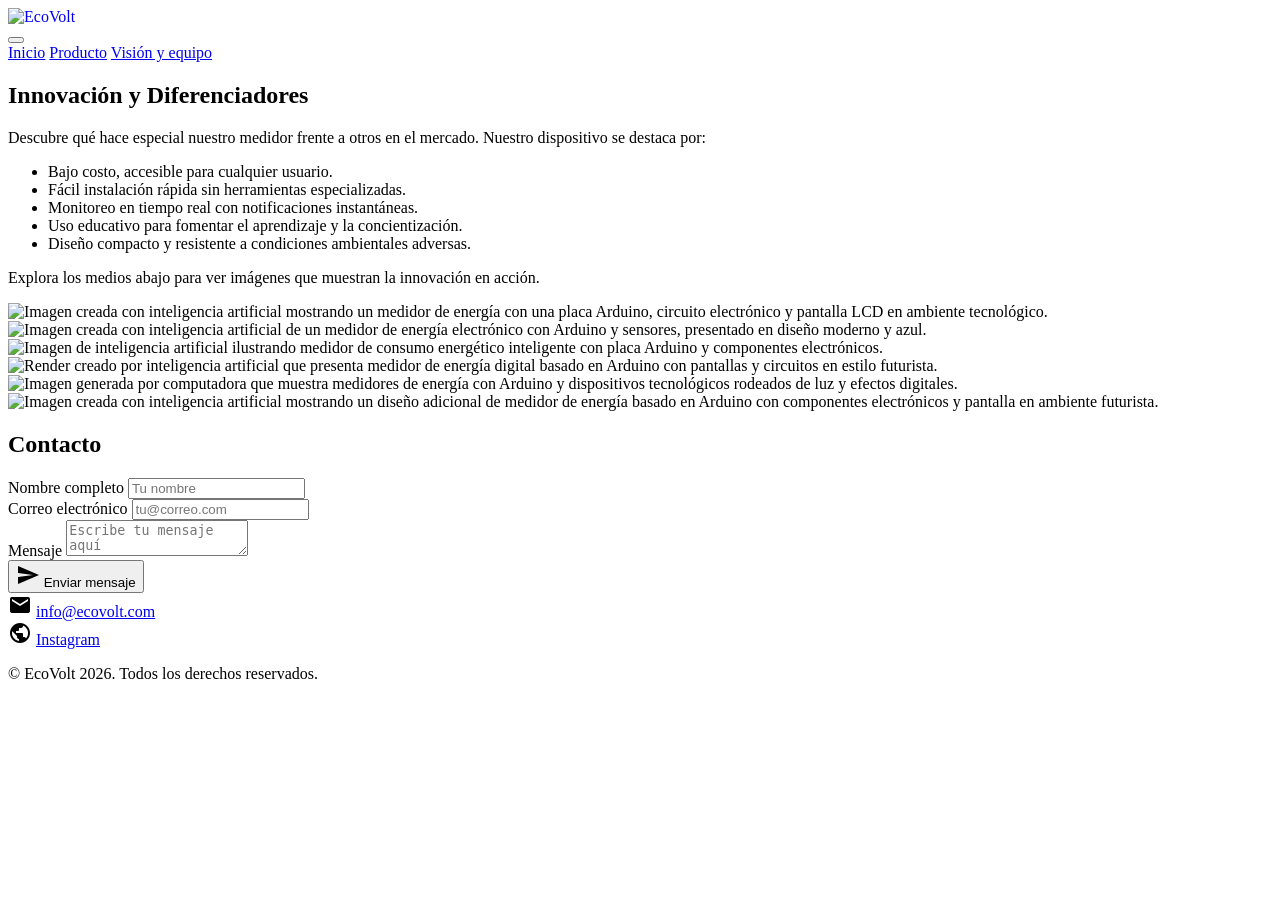
==== Diferenciadores y Contacto.html.html @ 09aa0443 "Add files via upload" ====
<!DOCTYPE html>
<html lang="es">
<head>
  <meta charset="UTF-8" />
  <meta name="viewport" content="width=device-width, initial-scale=1" />
  <title>Innovación y Contacto - EcoVolt </title>
  <link href="https://fonts.googleapis.com/icon?family=Material+Icons" rel="stylesheet" />
  <link rel="stylesheet" href="CSS/estilos.css">
</head>
<body>
 <header role="banner" aria-label="Encabezado principal">
    <a href="index.html" style="text-decoration: none;">
        <div class="brand" tabindex="0">
            <img src="img/Imagen2.png" alt="EcoVolt" class="header-avatar"> 
        
        </div>
    </a>

    <button class="menu-toggle" aria-label="Abrir menú" aria-controls="side-menu" aria-expanded="false">
        <span></span><span></span><span></span>
    </button>
</header>
  <aside id="side-menu" class="side-menu" aria-hidden="true">
    <nav>
      <a href="index.html">Inicio</a>
      <a href="Producto.html">Producto</a>
      <a href="Visión y equipo.html">Visión y equipo</a>
    </nav>
  </aside>
  <div class="side-menu-backdrop" hidden></div>

  <main class="content" role="main" tabindex="-1">
    <section id="innovation" tabindex="0" aria-labelledby="innovation-title">
      <div>
        <h2 id="innovation-title">Innovación y Diferenciadores</h2>
        <p>
          Descubre qué hace especial nuestro medidor frente a otros en el mercado. Nuestro dispositivo se destaca por:
        </p>
          <ul>
            <li>Bajo costo, accesible para cualquier usuario.</li>
            <li>Fácil instalación rápida sin herramientas especializadas.</li>
            <li>Monitoreo en tiempo real con notificaciones instantáneas.</li>
            <li>Uso educativo para fomentar el aprendizaje y la concientización.</li>
            <li>Diseño compacto y resistente a condiciones ambientales adversas.</li>
          </ul>
        <p>
          Explora los medios abajo para ver imágenes que muestran la innovación en acción.
        </p>
      </div>
      <div class="media-gallery" aria-label="Galería de imágenes creadas por inteligencia artificial que muestran medidores de energía basados en Arduino con circuitos, pantallas LCD y componentes electrónicos modernos en un diseño tecnológico y atractivo.">
        <img src="https://storage.googleapis.com/workspace-0f70711f-8b4e-4d94-86f1-2a93ccde5887/image/009ec55e-9311-44a3-8ab2-e77b67ff3dad.png" alt="Imagen creada con inteligencia artificial mostrando un medidor de energía con una placa Arduino, circuito electrónico y pantalla LCD en ambiente tecnológico." loading="lazy" />
        <img src="https://storage.googleapis.com/workspace-0f70711f-8b4e-4d94-86f1-2a93ccde5887/image/89dae9f4-01cb-4c45-a174-bad130ab3186.png" alt="Imagen creada con inteligencia artificial de un medidor de energía electrónico con Arduino y sensores, presentado en diseño moderno y azul." loading="lazy" />
        <img src="https://storage.googleapis.com/workspace-0f70711f-8b4e-4d94-86f1-2a93ccde5887/image/6351490c-fdf3-46c3-add4-47fbbcfec53c.png" alt="Imagen de inteligencia artificial ilustrando medidor de consumo energético inteligente con placa Arduino y componentes electrónicos." loading="lazy" />
        <img src="https://storage.googleapis.com/workspace-0f70711f-8b4e-4d94-86f1-2a93ccde5887/image/d6f19b02-9171-4ed7-9eba-3681d1788fae.png" alt="Render creado por inteligencia artificial que presenta medidor de energía digital basado en Arduino con pantallas y circuitos en estilo futurista." loading="lazy" />
        <img src="https://storage.googleapis.com/workspace-0f70711f-8b4e-4d94-86f1-2a93ccde5887/image/56b42b33-ff11-4efa-a3ee-f2216699ab27.png" alt="Imagen generada por computadora que muestra medidores de energía con Arduino y dispositivos tecnológicos rodeados de luz y efectos digitales." loading="lazy" />
        <img src="https://storage.googleapis.com/workspace-0f70711f-8b4e-4d94-86f1-2a93ccde5887/image/20037050-df45-4571-b558-d67d5b9e5825.png" alt="Imagen creada con inteligencia artificial mostrando un diseño adicional de medidor de energía basado en Arduino con componentes electrónicos y pantalla en ambiente futurista." loading="lazy" />
      </div>
    </section>

    <section id="contact" tabindex="0" aria-labelledby="contact-title">
      <div>
        <h2 id="contact-title">Contacto</h2>
        <form id="contact-form" novalidate aria-describedby="form-status">
          <label for="name">Nombre completo</label>
          <input type="text" id="name" name="name" required aria-required="true" autocomplete="name" placeholder="Tu nombre" />
          <div class="error-message" id="error-name" aria-live="polite"></div>

          <label for="email">Correo electrónico</label>
          <input type="email" id="email" name="email" required aria-required="true" autocomplete="email" placeholder="tu@correo.com" />
          <div class="error-message" id="error-email" aria-live="polite"></div>

          <label for="message">Mensaje</label>
          <textarea id="message" name="message" required aria-required="true" placeholder="Escribe tu mensaje aquí"></textarea>
          <div class="error-message" id="error-message" aria-live="polite"></div>

          <button type="submit" class="btn-submit" aria-describedby="form-status">
            <span class="material-icons" aria-hidden="true">send</span> Enviar mensaje
          </button>
          <div id="form-status" role="alert" aria-live="assertive" class="success-message" style="display:none;">Mensaje enviado con éxito. ¡Gracias por contactarnos!</div>
        </form>
      </div>
      <div class="contact-info" aria-label="Información de contacto">
        <div class="info-item">
          <span class="material-icons" aria-hidden="true">email</span>
          <a href="mailto:info@medidorinteligente.com" tabindex="0">info@ecovolt.com</a>
        </div>
        <div class="info-item">
          <span class="material-icons" aria-hidden="true">public</span>
          <a href="https://www.instagram.com/ecovolt25/profilecard/?igsh=MWtoOHR5aDAxZGk5eA==" target="_blank" rel="noopener noreferrer" tabindex="0" aria-label="Síguenos en instagram">Instagram</a>
        </div>
    </section>
  </main>

<footer role="contentinfo">
  <p>&copy; EcoVolt 2026. Todos los derechos reservados.</p>
  </a>
  </div>
</footer>

  <script>
    (function(){
      const btn = document.querySelector('.menu-toggle');
      const menu = document.getElementById('side-menu');
      const backdrop = document.querySelector('.side-menu-backdrop');
      function openMenu(){
        menu.classList.add('open');
        backdrop.hidden = false; backdrop.classList.add('show');
        btn.setAttribute('aria-expanded','true');
        menu.setAttribute('aria-hidden','false');
      }
      function closeMenu(){
        menu.classList.remove('open');
        backdrop.classList.remove('show');
        setTimeout(()=>{ backdrop.hidden = true; }, 200);
        btn.setAttribute('aria-expanded','false');
        menu.setAttribute('aria-hidden','true');
      }
      btn.addEventListener('click', ()=>{
        if(menu.classList.contains('open')) closeMenu(); else openMenu();
      });
      backdrop.addEventListener('click', closeMenu);
      document.addEventListener('keydown', (e)=>{ if(e.key==='Escape') closeMenu(); });
    })();
  </script>
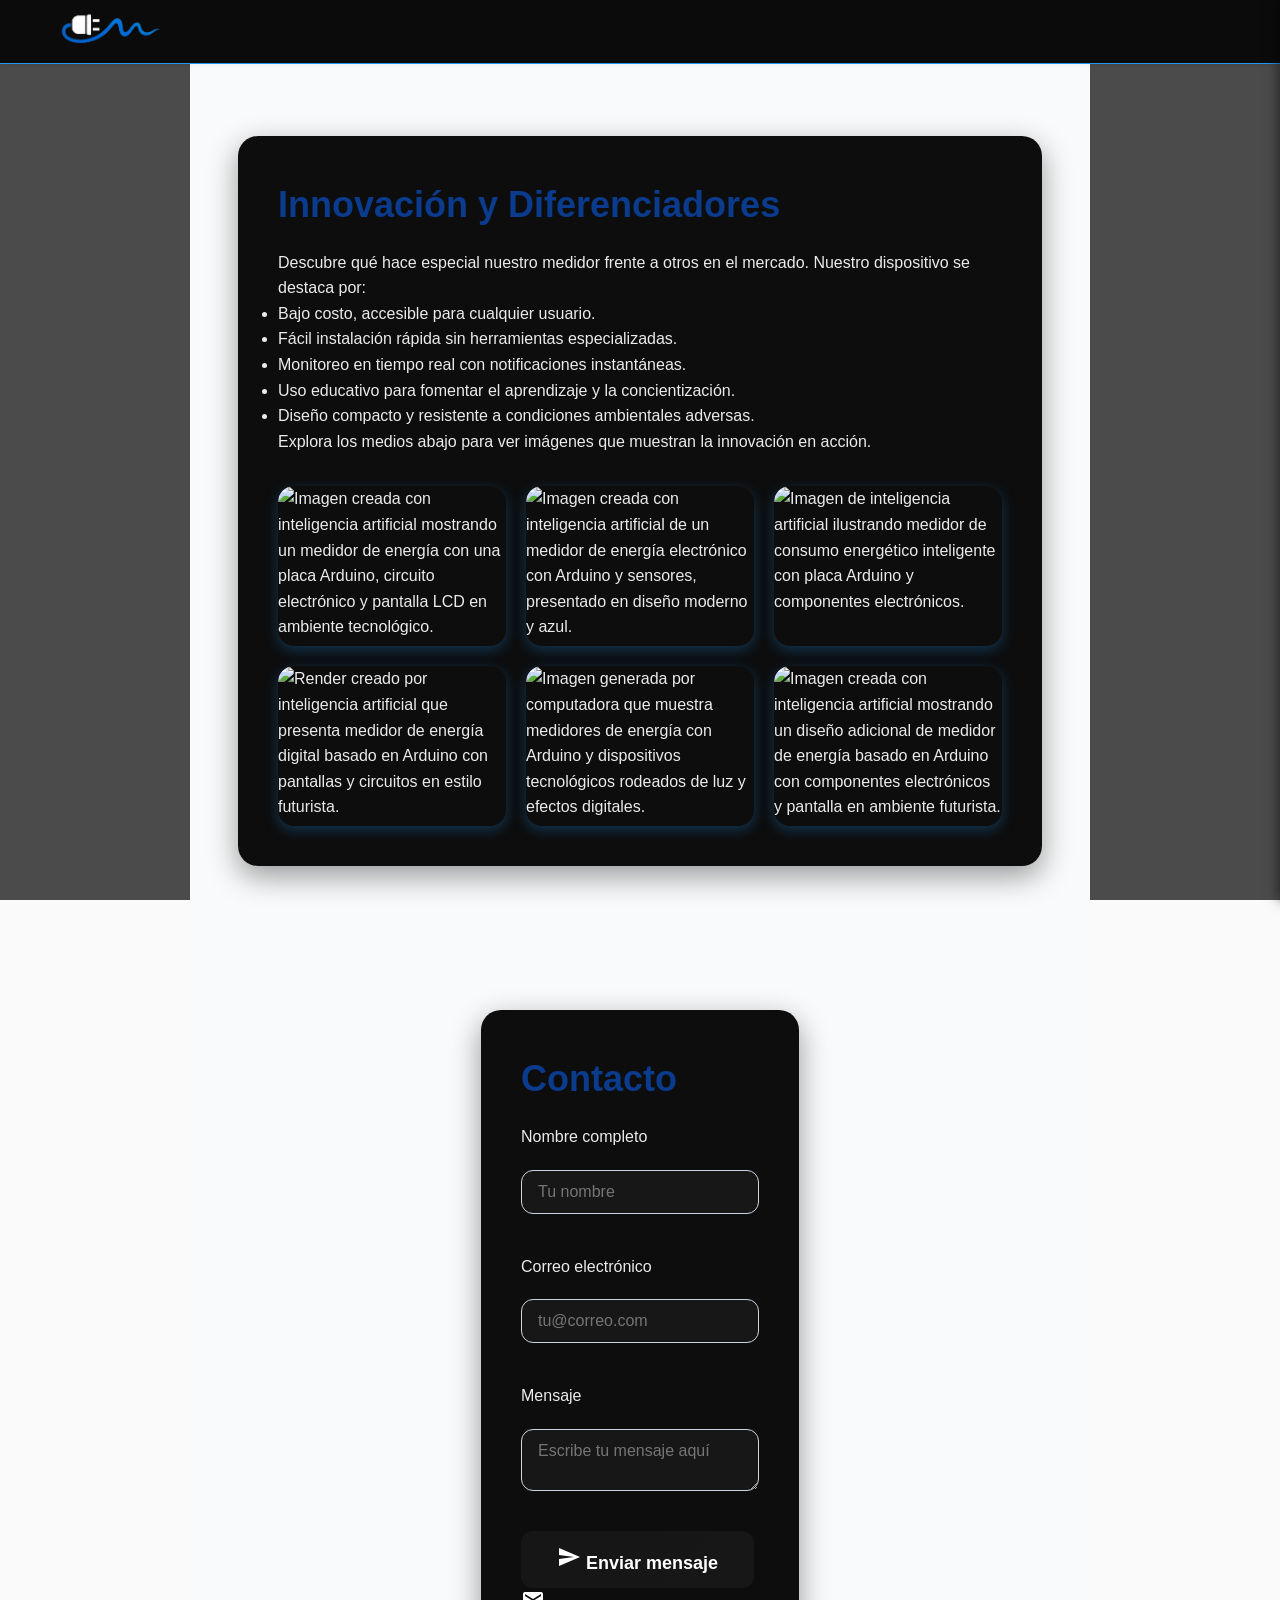
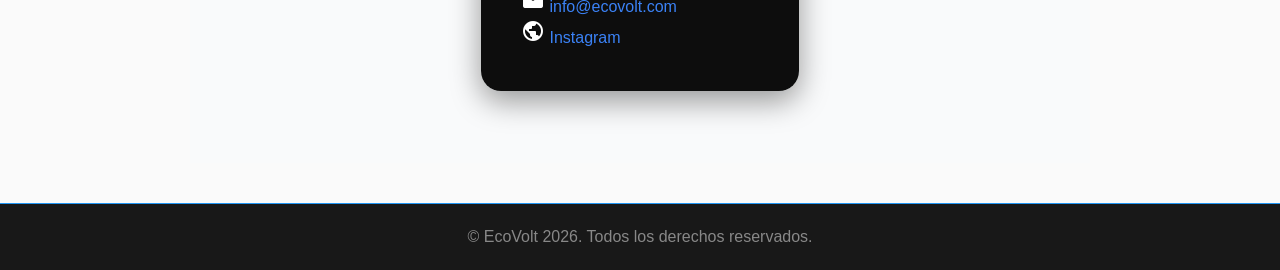
==== commit 56cbb310: "Add files via upload" ====
--- a/Diferenciadores y Contacto.html.html
+++ b/Diferenciadores y Contacto.html.html
@@ -5,13 +5,13 @@
   <meta name="viewport" content="width=device-width, initial-scale=1" />
   <title>Innovación y Contacto - EcoVolt </title>
   <link href="https://fonts.googleapis.com/icon?family=Material+Icons" rel="stylesheet" />
-  <link rel="stylesheet" href="CSS/estilos.css">
+  <link rel="stylesheet" href="estilos.css">
 </head>
 <body>
  <header role="banner" aria-label="Encabezado principal">
     <a href="index.html" style="text-decoration: none;">
         <div class="brand" tabindex="0">
-            <img src="img/Imagen2.png" alt="EcoVolt" class="header-avatar"> 
+            <img src="Imagen2.png" alt="EcoVolt" class="header-avatar"> 
         
         </div>
     </a>
--- a/estilos.css
+++ b/estilos.css
@@ -0,0 +1,384 @@
+/* Esto es para que todos los elementos y sus hijos usen el mismo sistema de caja */
+*, *::before, *::after {
+  box-sizing: border-box;
+}
+
+/* Botón menú hamburguesa */
+.menu-toggle {
+  margin-left: auto;
+  width: 40px;
+  height: 32px;
+  background: transparent;
+  border: none;
+  padding: 6px;
+  display: flex;
+  flex-direction: column;
+  justify-content: space-between;
+  cursor: pointer;
+}
+.menu-toggle span {
+  display: block;
+  height: 3px;
+  background: #0b3b8c;
+  border-radius: 2px;
+}
+
+/* Panel lateral derecho */
+.side-menu {
+  position: fixed;
+  top: 0;
+  right: -280px;
+  width: 280px;
+  height: 100%;
+  background: #000000;
+  box-shadow: -2px 0 12px rgba(0,0,0,0.12);
+  transition: right 0.2s ease;
+  padding: 80px 24px 24px;
+  z-index: 1100;
+}
+.side-menu.open { right: 0; }
+.side-menu nav { margin: 0 -24px; }
+.side-menu nav a {
+  display: block;
+  padding: 12px 24px;
+  color: #0b3b8c;
+  text-decoration: none;
+  border-radius: 0;
+  transition: background 0.2s ease, color 0.2s ease;
+  text-transform: uppercase;
+  width: 100%;
+}
+.side-menu nav a:hover,
+.side-menu nav a:focus {
+  background: #0b3b8c;
+  color: #ffffff;
+}
+
+/* Backdrop */
+.side-menu {
+    position: fixed;
+    top: 0;
+    right: -280px;
+    width: 280px;
+    height: 100%;
+    background: #121212;
+    box-shadow: -2px 0 12px rgba(0,0,0,0.5);
+    transition: right 0.2s ease;
+    padding: 80px 24px 24px;
+    z-index: 1100;
+}
+.side-menu.open { right: 0; }
+.side-menu nav a {
+    display: block;
+    padding: 12px 24px;
+    color: #ffffff;
+    text-decoration: none;
+    text-transform: uppercase;
+    transition: 0.3s;
+}
+.side-menu nav a:hover {
+    background: #2196f3;
+    color: white;
+}
+
+.side-menu-backdrop {
+    position: fixed;
+    inset: 0;
+    background: rgba(0,0,0,0.5);
+    z-index: 1000;
+    opacity: 0;
+    transition: 0.2s ease;
+}
+.side-menu-backdrop.show { opacity: 1; }
+
+/* Tipografía base del sitio, con scroll suave y colores claros */
+html {
+  font-family: 'Inter', -apple-system, BlinkMacSystemFont, 'Segoe UI', Roboto, Oxygen,
+    Ubuntu, Cantarell, 'Open Sans', 'Helvetica Neue', sans-serif;
+  scroll-behavior: smooth; /* hace que el desplazamiento entre secciones sea suave */
+  font-size: 16px;
+  color-scheme: light;
+}
+
+/* El cuerpo ocupa toda la altura, y se organiza como rejilla con header-arriba, contenido y footer */
+body {
+  margin: 0;
+  min-height: 100vh;
+  background: #fafafa;
+  color: #1f2937;
+  display: grid;
+  grid-template-rows: 64px 1fr auto; /* header, contenido, footer */
+  overflow-y: scroll;
+  -webkit-font-smoothing: antialiased; /* suaviza tipografía en Mac */
+  -moz-osx-font-smoothing: grayscale; /* igual que el de arriba pero para Mac */
+}
+
+/* Enlaces normales con transición suave al pasar el cursor */
+a {
+  color: #3b82f6;
+  text-decoration: none;
+  transition: color 0.3s ease;
+}
+
+/* Hover y focus para los links */
+a:hover, a:focus {
+  color: #2563eb;
+  outline: none;
+}
+
+/* Para que los botones usen la misma letra que el resto */
+button {
+  font-family: inherit;
+  cursor: pointer;
+}
+
+/* Inputs y áreas de texto con misma fuente */
+input, textarea {
+  font-family: inherit;
+  font-size: 1rem;
+  color: #1f2937;
+}
+
+/* Estilito fino para la barra de scroll */
+body::-webkit-scrollbar {
+  width: 12px;
+}
+body::-webkit-scrollbar-track {
+  background: #f3f4f6;
+  border-radius: 6px;
+}
+body::-webkit-scrollbar-thumb {
+  background: #3b82f6cc;
+  border-radius: 6px;
+  border: 3px solid #f3f4f6;
+  transition: background 0.3s ease;
+}
+body::-webkit-scrollbar-thumb:hover {
+  background: #2563ebcc;
+}
+
+/* ==== HEADER (esa barra superior pegada) ==== */
+header {
+  position: sticky; /* se queda pegado arriba al hacer scroll */
+  top: 0;
+  height: 64px;
+  backdrop-filter: saturate(180%) blur(16px); /* le da ese fondo como desenfocado */
+  background: rgba(255 255 255 / 0.85);
+  border-bottom: 1px solid #e5e7eb;
+  display: flex;
+  align-items: center;
+  padding: 0 24px;
+  z-index: 1000;
+  box-shadow: 0 1px 4px rgb(0 0 0 / 0.05); /* sombrita suave abajo */
+}
+
+.brand {
+  display: flex;
+  align-items: center;
+  font-weight: 800;
+  font-size: clamp(1.25rem, 3vw, 1.75rem);
+  color: #0b3b8c;
+  letter-spacing: 0.05em;
+  user-select: none;
+  flex-shrink: 0;
+  gap: 12px;
+}
+
+/* Icono de rayo al lado del nombre */
+.brand .material-icons {
+  font-size: 32px;
+  margin-right: 8px;
+  color: #3b82f6;
+}
+
+/* Avatar redondo en el header */
+.header-avatar {
+    width: 175px;
+    height: 100px;
+    object-fit: cover;
+}
+
+/* ==== CONTENIDO PRINCIPAL ====
+   (restaurado: estilos del contenedor principal debajo del header) */
+main.content {
+  flex-grow: 1;
+  padding: 32px 48px;
+  min-height: calc(100vh - 64px);
+  overflow-y: auto;
+  display: flex;
+  flex-direction: column;
+  gap: 64px;
+  background: #f9fafb;
+  max-width: 900px;
+  margin-left: auto;
+  margin-right: auto;
+}
+
+/* === BASE Y FONDO GLOBAL === */
+*, *::before, *::after {
+  box-sizing: border-box;
+  margin: 0;
+  padding: 0;
+}
+
+body {
+  font-family: 'Inter', sans-serif;
+  /* Imagen de fondo oficial EcoVolt */
+  background-image: linear-gradient(rgba(0, 0, 0, 0.7), rgba(0, 0, 0, 0.7)), url("../img/fondo.png");
+  background-size: cover;
+  background-position: center;
+  background-attachment: fixed;
+  background-repeat: no-repeat;
+  color: #1e293b;
+  line-height: 1.6;
+  min-height: 100vh;
+}
+
+/* === HEADER (Mismo estilo que el resto del sitio) === */
+header {
+  position: sticky;
+  top: 0;
+  height: 64px;
+  backdrop-filter: saturate(180%) blur(16px);
+  background: rgba(0, 0, 0, 0.85);
+  border-bottom: 1px solid #2196f3;
+  display: flex;
+  align-items: center;
+  padding: 0 24px;
+  z-index: 1000;
+}
+
+.brand {
+  display: flex;
+  align-items: center;
+  font-weight: 800;
+  font-size: clamp(1.25rem, 3vw, 1.75rem);
+  color: #ffffff;
+  gap: 12px;
+}
+
+.header-avatar {
+    width: 175px;
+    height: 100px;
+    object-fit: cover;
+}
+
+/* === SECCIONES (EFECTO CRISTAL / BLANCO TRASLÚCIDO) === */
+section#innovation, section#contact {
+  background: rgba(0, 0, 0, 0.95); /* Blanco con transparencia */
+  padding: 40px;
+  border-radius: 20px;
+  box-shadow: 0 10px 30px rgba(0, 0, 0, 0.4);
+  max-width: 900px;
+  margin: 40px auto;
+  display: block;
+  color: #ebebeb;
+}
+
+#innovation h2, #contact h2 {
+  font-size: clamp(1.75rem, 3vw, 2.25rem);
+  margin-bottom: 16px;
+  font-weight: 800;
+  color: #0b3b8c;
+}
+
+/* === GALERÍA DE INNOVACIÓN === */
+#innovation .media-gallery {
+  margin-top: 32px;
+  display: grid;
+  grid-template-columns: repeat(auto-fit, minmax(180px, 1fr));
+  gap: 20px;
+}
+
+#innovation .media-gallery img {
+  width: 100%;
+  height: 160px;
+  object-fit: cover;
+  border-radius: 16px;
+  box-shadow: 0 4px 14px rgba(33, 150, 243, 0.3);
+  transition: transform 0.3s ease;
+}
+
+#innovation .media-gallery img:hover {
+  transform: scale(1.05);
+  box-shadow: 0 6px 20px rgba(33, 150, 243, 0.5);
+}
+
+/* === FORMULARIO DE CONTACTO === */
+#contact form {
+  display: flex;
+  flex-direction: column;
+  gap: 20px;
+  max-width: 100%;
+}
+
+#contact input, #contact textarea {
+  background: #171717;
+  border: 1.5px solid #cbd5e1;
+  border-radius: 12px;
+  padding: 12px 16px;
+  font-size: 1rem;
+  transition: all 0.3s ease;
+}
+
+#contact input:focus, #contact textarea:focus {
+  border-color: #373737;
+  background: rgb(68, 68, 68);
+  outline: none;
+  box-shadow: 0 0 8px rgba(33, 150, 243, 0.3);
+}
+
+#contact .btn-submit {
+  background: linear-gradient(135deg, #161616, #171717);
+  color: white;
+  border: none;
+  border-radius: 12px;
+  padding: 14px 36px;
+  font-weight: 700;
+  font-size: 1.125rem;
+  cursor: pointer;
+  transition: transform 0.3s ease, background 0.3s ease;
+  align-self: flex-start;
+}
+
+#contact .btn-submit:hover {
+  background: #8e8e8e;
+  transform: translateY(-2px);
+}
+
+/* === INFO DE CONTACTO Y BOTONES EXTRA === */
+.contact-info .info-item .material-icons {
+  color: #ffffff;
+}
+
+.subscribe-button {
+  background: #1a1a1a;
+  color: rgb(55, 55, 55);
+  border-radius: 12px;
+  padding: 12px 30px;
+  font-weight: 700;
+  display: flex;
+  align-items: center;
+  gap: 8px;
+  transition: 0.3s;
+}
+
+.subscribe-button:hover {
+  background: #059669;
+}
+
+/* === FOOTER === */
+footer {
+  background: rgba(0, 0, 0, 0.9);
+  color: #404040;
+  padding: 20px 48px;
+  display: flex;
+  justify-content: center;
+  border-top: 1px solid #2196f3;
+  width: 100%;
+  margin-top: 40px;
+}
+
+footer p {
+  color: #888;
+}
